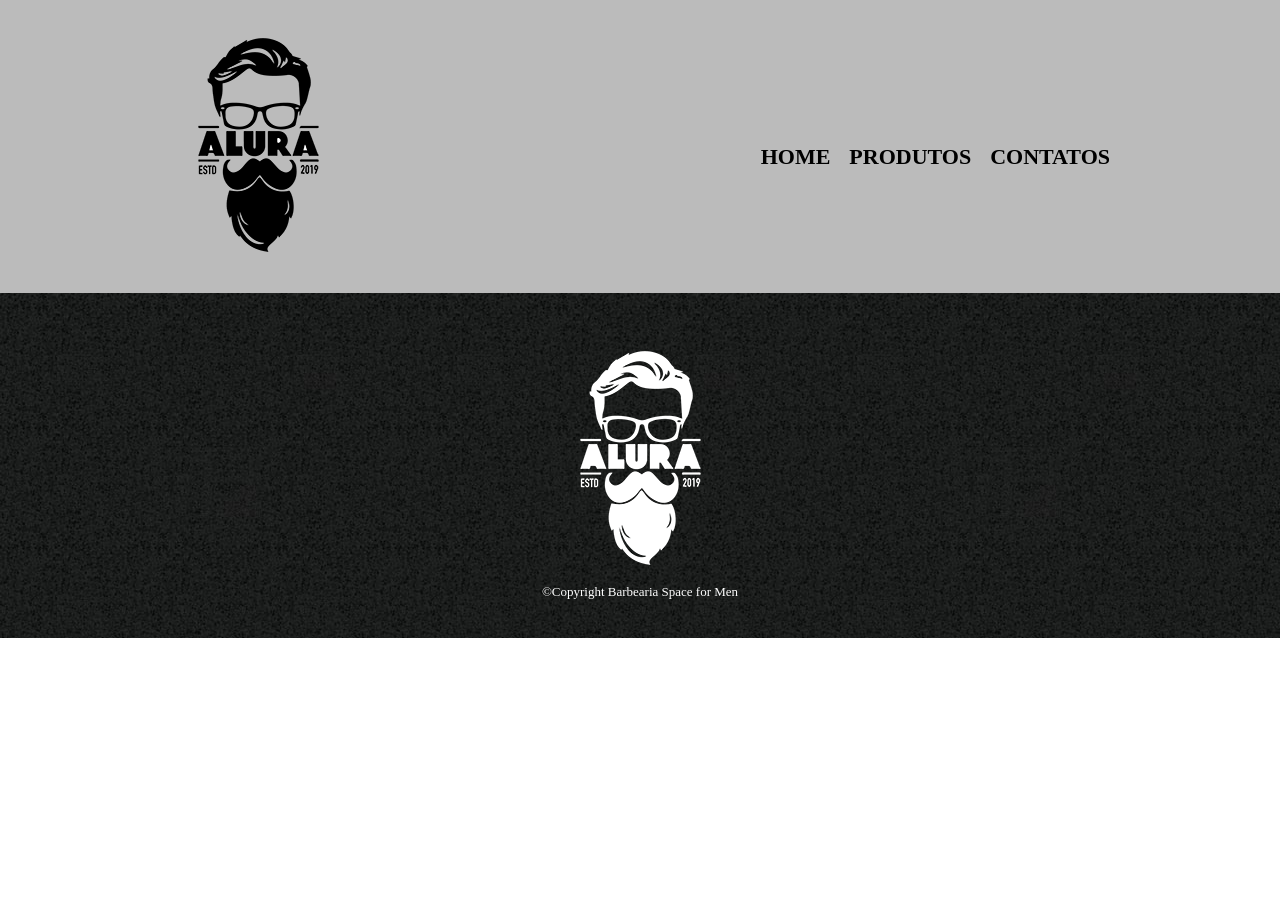
==== contatos.html @ 90d72022 "atualização do projeto 11/09/2026" ====
<!DOCTYPE html>
<html lang="pt-br">
<head>
    <meta charset="UTF-8">
    <meta name="viewport" content="width=device-width, initial-scale=1.0">
    <title>Contatos - Barbearia Space For Men</title>
     <link rel="stylesheet" href="reset.css">
    <link rel="stylesheet" href="contato.css">
</head>
<body>

     <header>
        <div class="caixa">
            <h1><img src="./img/logo.png" alt="logo"></h1>
            <nav>
                <ul>
                    <li><a href="index.html">Home</a> </li>
                    <li><a href="produtos.html">Produtos</a> </li>
                    <li><a href="contatos.html">Contatos</a> </li>
                </ul>
            </nav>
        </div>
    </header>


    <footer>
        <img src="./img/logo-branco.png" alt="logo-branco">
        <p class="copy">&copy;Copyright Barbearia Space for Men</p>
    </footer>
    
</body>
</html>
---- contato.css ----
header{
    background-color: #bbbbbb;
    padding: 20px 0;
}

.caixa{
    width: 940px;
    margin: 0 auto;
    position: relative;
}

nav{
    position: absolute;
    top:126px;
    right: 0px;
}

nav li{
    display: inline;
    margin: 0 0 0 15px;
}

nav a{
    text-transform: uppercase;
    color: #000000;
    font-weight: bold;
    font-size: 22px;
    text-decoration: none;

}

nav a:hover{
    color: #c78c19;
    text-decoration: underline;
}

footer{
    text-align: center;
    background-image: url(./img/bg.jpg);
    color: white;
    padding: 40px 0;
    font-size: 13px;
 
    
}
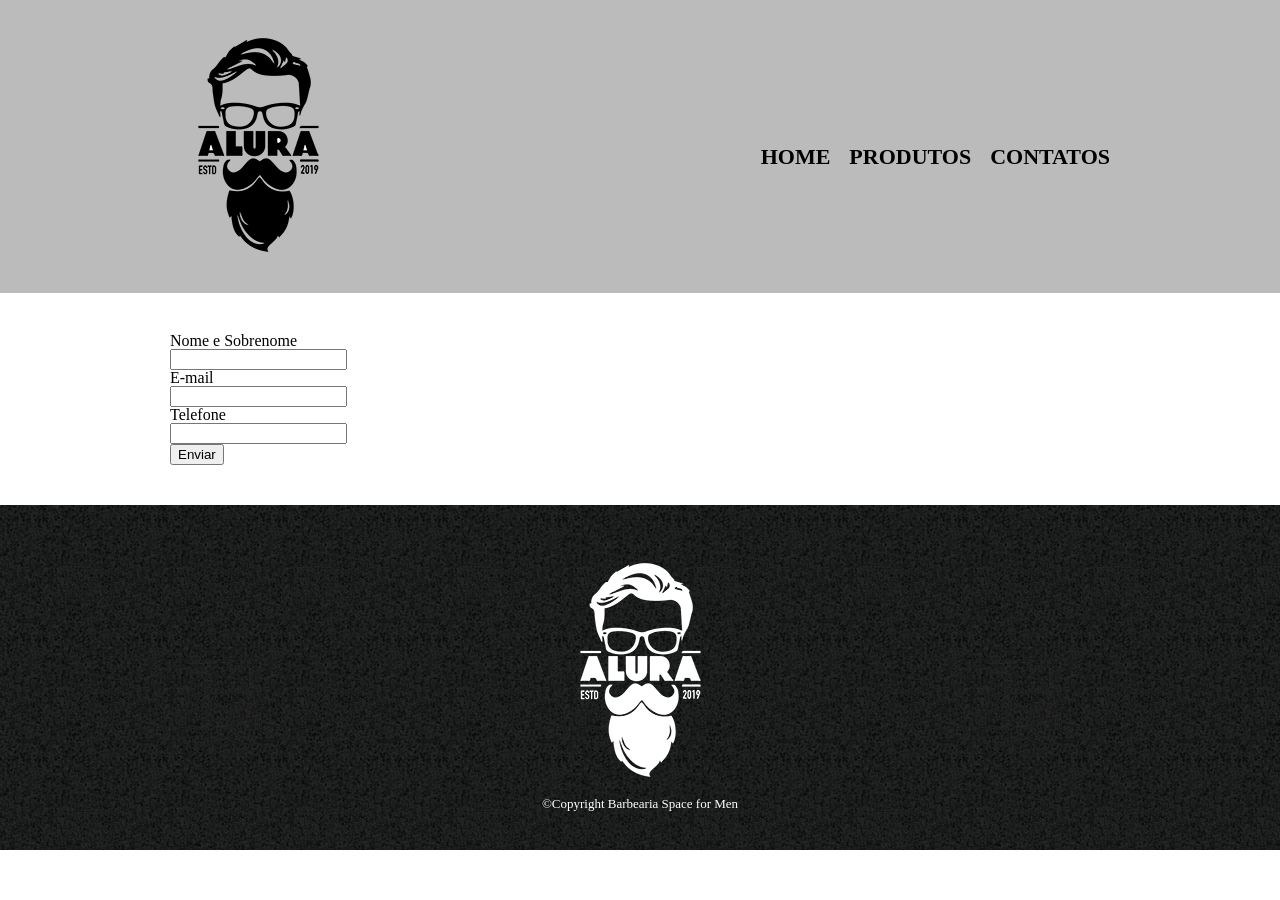
==== commit 408cd446: "Atualização da aula dia 14/09/2026" ====
--- a/contatos.html
+++ b/contatos.html
@@ -22,6 +22,24 @@
         </div>
     </header>
 
+    <main>
+
+        <form action="">
+            <label for="nomesobrenome">Nome e Sobrenome</label>
+            <input type="text" id="nomesobrenome">
+
+            <label for="email">E-mail</label>
+            <input type="text" id="email">
+
+            <label for="tel">Telefone</label>
+            <input type="text"  id="tel">
+
+             <input type="submit" value="Enviar">
+
+
+        </form>
+    </main>
+
 
     <footer>
         <img src="./img/logo-branco.png" alt="logo-branco">
--- a/contato.css
+++ b/contato.css
@@ -34,6 +34,25 @@
     text-decoration: underline;
 }
 
+
+main{
+    width: 940px;
+    margin: 0 auto;
+}
+
+
+form{
+    margin: 40px 0;
+}
+
+form label{
+    display: block;
+}
+
+form input{
+    display: block;
+}
+
 footer{
     text-align: center;
     background-image: url(./img/bg.jpg);
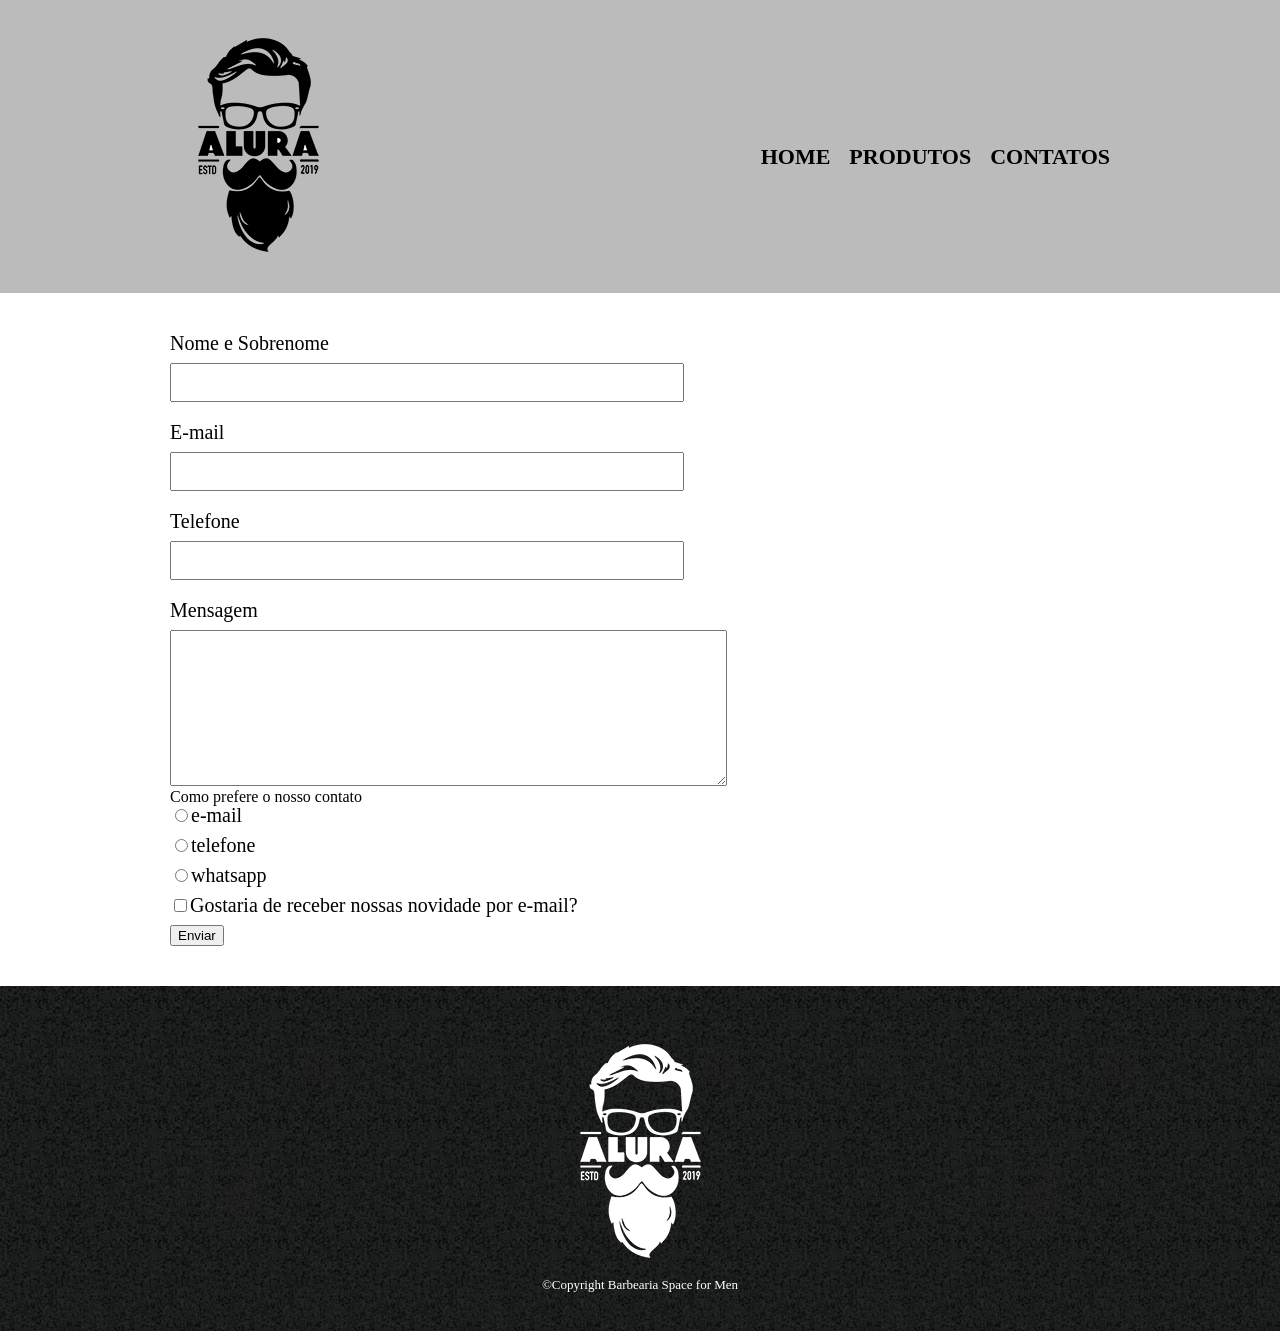
==== commit 48429eed: "atualização da aula dia 17/09/2026" ====
--- a/contatos.html
+++ b/contatos.html
@@ -1,15 +1,17 @@
 <!DOCTYPE html>
 <html lang="pt-br">
+
 <head>
     <meta charset="UTF-8">
     <meta name="viewport" content="width=device-width, initial-scale=1.0">
     <title>Contatos - Barbearia Space For Men</title>
-     <link rel="stylesheet" href="reset.css">
+    <link rel="stylesheet" href="reset.css">
     <link rel="stylesheet" href="contato.css">
 </head>
+
 <body>
 
-     <header>
+    <header>
         <div class="caixa">
             <h1><img src="./img/logo.png" alt="logo"></h1>
             <nav>
@@ -26,15 +28,34 @@
 
         <form action="">
             <label for="nomesobrenome">Nome e Sobrenome</label>
-            <input type="text" id="nomesobrenome">
+            <input type="text" id="nomesobrenome" class="inputs-padrao">
 
             <label for="email">E-mail</label>
-            <input type="text" id="email">
+            <input type="text" id="email" class="inputs-padrao">
 
             <label for="tel">Telefone</label>
-            <input type="text"  id="tel">
+            <input type="text" id="tel" class="inputs-padrao">
 
-             <input type="submit" value="Enviar">
+            <label for="Mensagem">Mensagem</label>
+            <textarea name="" id="Mensagem" cols="67.2" rows="10"></textarea>
+
+            <div>
+                <p>Como prefere o nosso contato</p>
+                <label for="radio-email"><input type="radio" name="contato" id="radio-email">e-mail</label>
+                
+
+                <label for="radio-telefone"><input type="radio" name="contato" id="radio-telefone">telefone</label>
+             
+
+                <label for="radio-whatsapp"><input type="radio" name="contato" id="radio-whatsapp">whatsapp</label>
+                
+            </div>
+
+            <label for="checkbox"><input type="checkbox" name="" id="checkbox">Gostaria de receber nossas novidade por e-mail?</label>
+         
+
+
+            <input type="submit" value="Enviar">
 
 
         </form>
@@ -45,6 +66,7 @@
         <img src="./img/logo-branco.png" alt="logo-branco">
         <p class="copy">&copy;Copyright Barbearia Space for Men</p>
     </footer>
-    
+
 </body>
+
 </html>
--- a/contato.css
+++ b/contato.css
@@ -47,10 +47,16 @@
 
 form label{
     display: block;
+    margin: 0 0 10px;
+    font-size: 20px;
 }
 
-form input{
+.inputs-padrao{
     display: block;
+    margin: 0 0 20px;
+    padding: 10px 20px;
+    width: 50%;
+    
 }
 
 footer{
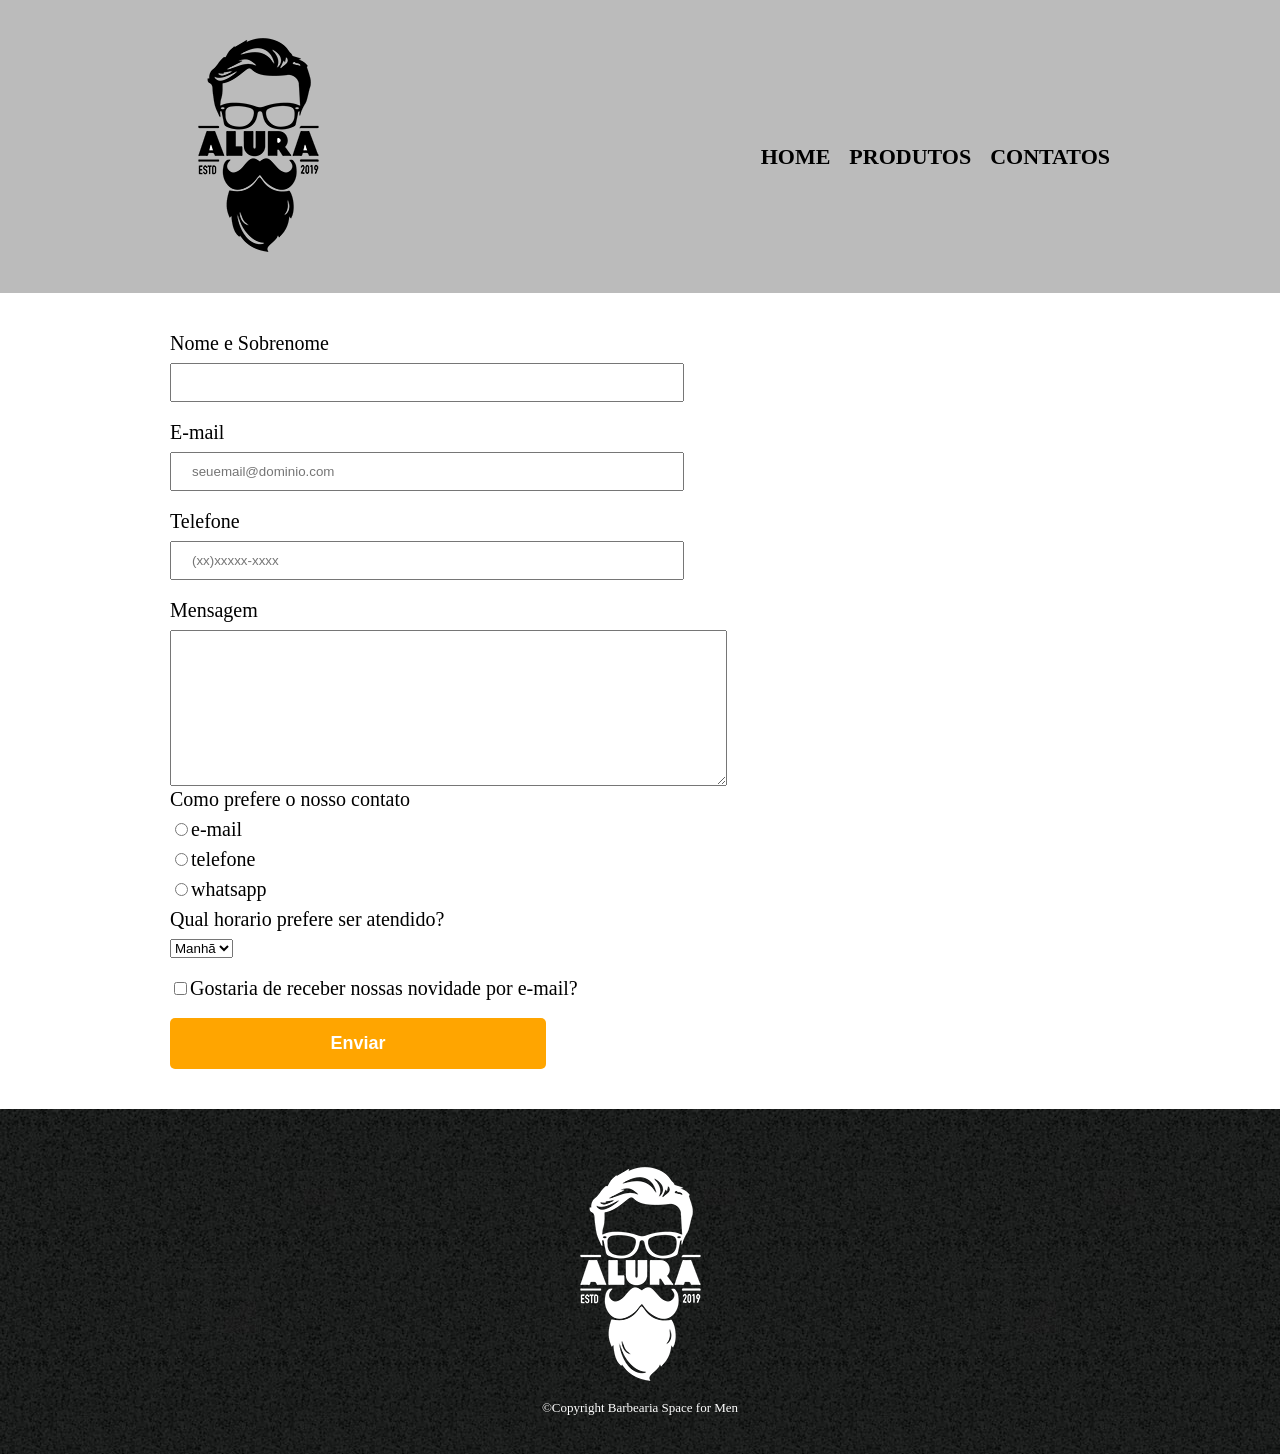
==== commit 5420d516: "atualização da aula dia 21/09/2026" ====
--- a/contatos.html
+++ b/contatos.html
@@ -28,19 +28,19 @@
 
         <form action="">
             <label for="nomesobrenome">Nome e Sobrenome</label>
-            <input type="text" id="nomesobrenome" class="inputs-padrao">
+            <input type="text" id="nomesobrenome" class="inputs-padrao" required>
 
             <label for="email">E-mail</label>
-            <input type="text" id="email" class="inputs-padrao">
+            <input type="email" id="email" class="inputs-padrao" required placeholder="seuemail@dominio.com">
 
             <label for="tel">Telefone</label>
-            <input type="text" id="tel" class="inputs-padrao">
+            <input type="tel" id="tel" class="inputs-padrao" required placeholder="(xx)xxxxx-xxxx">
 
             <label for="Mensagem">Mensagem</label>
             <textarea name="" id="Mensagem" cols="67.2" rows="10"></textarea>
 
-            <div>
-                <p>Como prefere o nosso contato</p>
+            <fieldset>
+                <legend>Como prefere o nosso contato</legend>
                 <label for="radio-email"><input type="radio" name="contato" id="radio-email">e-mail</label>
                 
 
@@ -49,13 +49,25 @@
 
                 <label for="radio-whatsapp"><input type="radio" name="contato" id="radio-whatsapp">whatsapp</label>
                 
-            </div>
+            </fieldset>
 
-            <label for="checkbox"><input type="checkbox" name="" id="checkbox">Gostaria de receber nossas novidade por e-mail?</label>
+            <fieldset>
+
+            <legend>Qual horario prefere ser atendido?</legend>
+            <select name="" id="">
+
+                <option value="">Manhã</option>
+                <option value="">Tarde</option>
+                <option value="">Noite</option>
+
+
+            </select>
+            </fieldset>
+            <label for="checkbox" class="checkbox"><input type="checkbox" name="" id="checkbox">Gostaria de receber nossas novidade por e-mail?</label>
          
 
 
-            <input type="submit" value="Enviar">
+            <input type="submit" value="Enviar" class="enviar">
 
 
         </form>
--- a/contato.css
+++ b/contato.css
@@ -45,7 +45,7 @@
     margin: 40px 0;
 }
 
-form label{
+form label, form legend{
     display: block;
     margin: 0 0 10px;
     font-size: 20px;
@@ -59,6 +59,21 @@
     
 }
 
+.checkbox{
+    margin: 20px 0;
+}
+
+.enviar{
+    width: 40%;
+    padding: 15px 0;
+    background-color: orange;
+    color: white;
+    font-weight: bold;
+    font-size: 18px;
+    border: none;
+    border-radius: 5px;
+}
+
 footer{
     text-align: center;
     background-image: url(./img/bg.jpg);
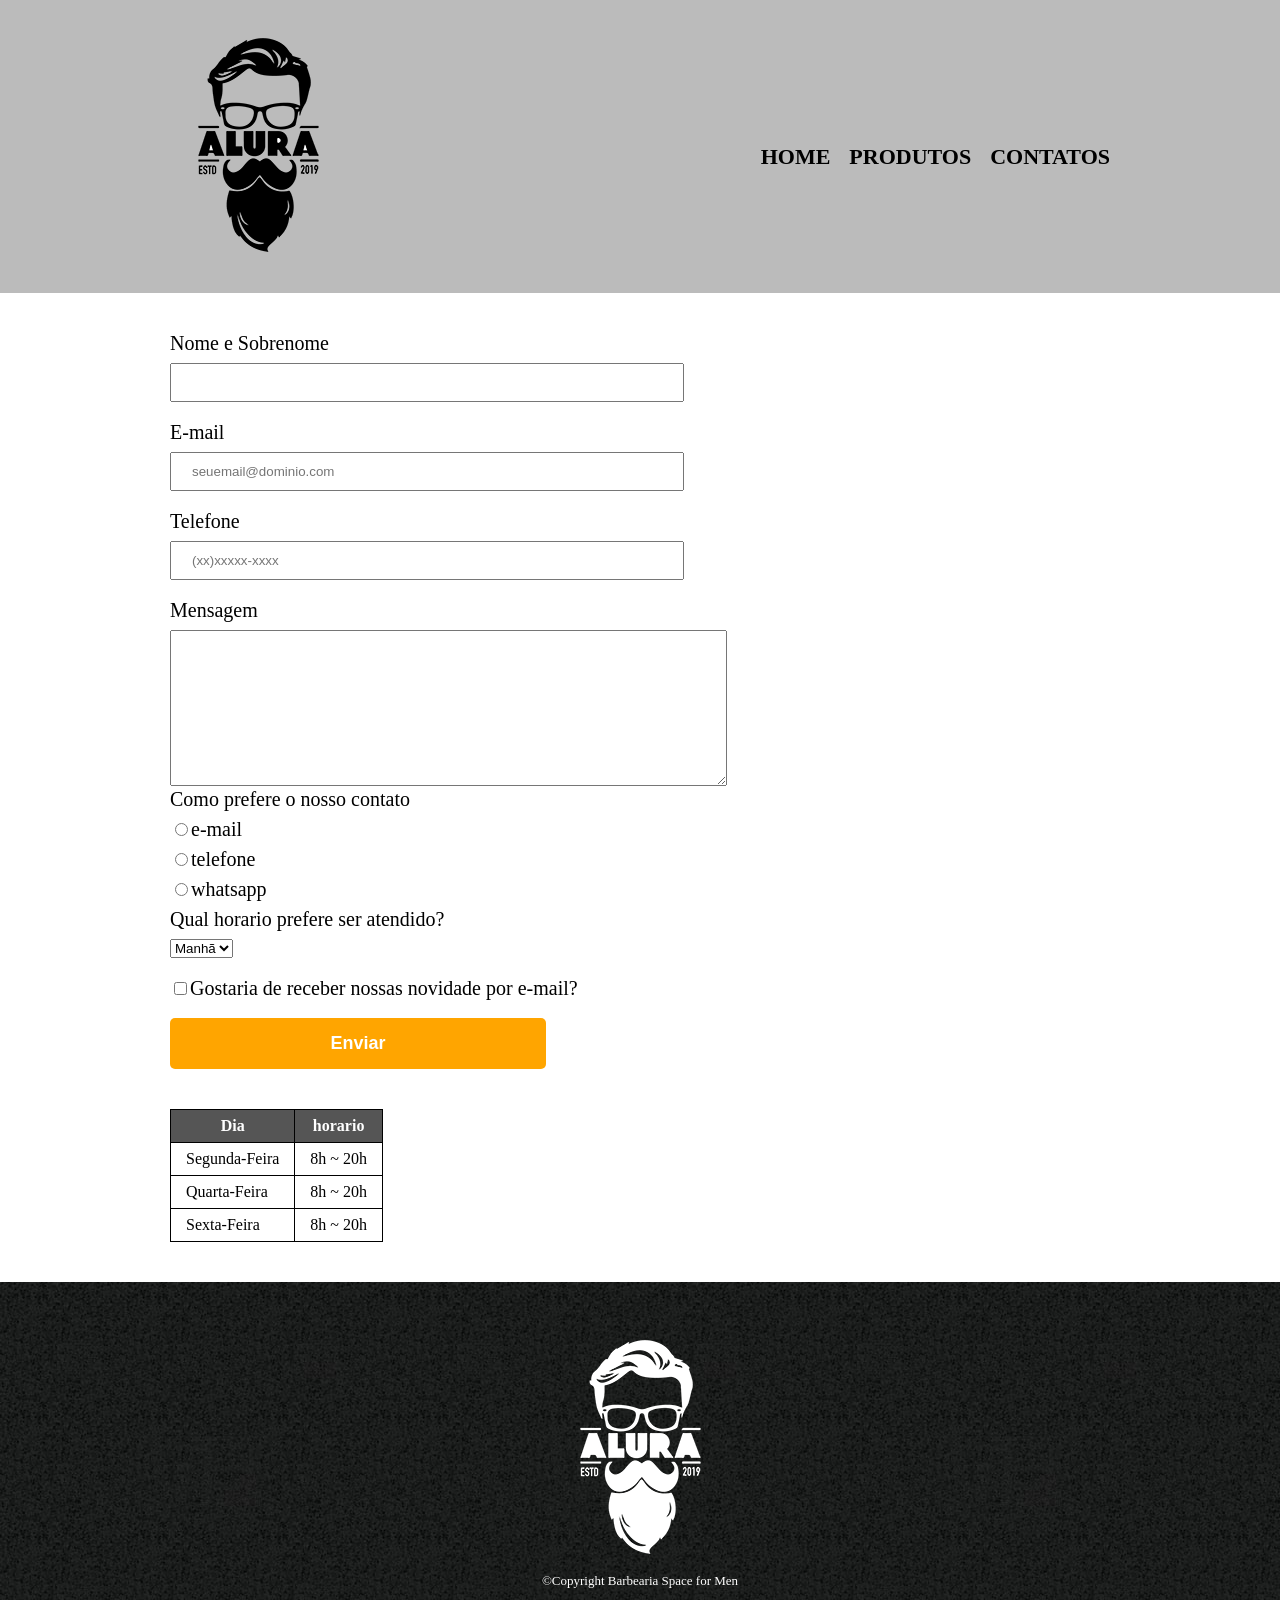
==== commit 168f9db1: "atualização da aula dia 22/09/2026" ====
--- a/contatos.html
+++ b/contatos.html
@@ -42,35 +42,65 @@
             <fieldset>
                 <legend>Como prefere o nosso contato</legend>
                 <label for="radio-email"><input type="radio" name="contato" id="radio-email">e-mail</label>
-                
+
 
                 <label for="radio-telefone"><input type="radio" name="contato" id="radio-telefone">telefone</label>
-             
+
 
                 <label for="radio-whatsapp"><input type="radio" name="contato" id="radio-whatsapp">whatsapp</label>
-                
+
             </fieldset>
 
             <fieldset>
 
-            <legend>Qual horario prefere ser atendido?</legend>
-            <select name="" id="">
+                <legend>Qual horario prefere ser atendido?</legend>
+                <select name="" id="">
 
-                <option value="">Manhã</option>
-                <option value="">Tarde</option>
-                <option value="">Noite</option>
+                    <option value="">Manhã</option>
+                    <option value="">Tarde</option>
+                    <option value="">Noite</option>
 
 
-            </select>
+                </select>
             </fieldset>
-            <label for="checkbox" class="checkbox"><input type="checkbox" name="" id="checkbox">Gostaria de receber nossas novidade por e-mail?</label>
-         
+            <label for="checkbox" class="checkbox"><input type="checkbox" name="" id="checkbox">Gostaria de receber
+                nossas novidade por e-mail?</label>
+
 
 
             <input type="submit" value="Enviar" class="enviar">
 
 
         </form>
+
+        <table>
+
+            <thead>
+                <tr>
+                    <th>Dia</th>
+                    <th>horario</th>
+                </tr>
+
+            </thead>
+
+            <tbody>
+                <tr>
+                    <td>Segunda-Feira</td>
+                    <td>8h ~ 20h</td>
+                </tr>
+                <tr>
+                    <td>Quarta-Feira</td>
+                    <td>8h ~ 20h</td>
+                </tr>
+                <tr>
+                    <td>Sexta-Feira</td>
+                    <td>8h ~ 20h</td>
+                </tr>
+
+            </tbody>
+        </table>
+
+
     </main>
 
 
--- a/contato.css
+++ b/contato.css
@@ -63,6 +63,21 @@
     margin: 20px 0;
 }
 
+table{
+    margin: 20px 0 40px;
+}
+
+thead{
+    background-color: #555555;
+    color: white;
+    font-weight: bold;
+}
+
+td, th{
+    border: solid 1px #000000;
+    padding: 8px 15px;
+}
+
 .enviar{
     width: 40%;
     padding: 15px 0;
@@ -72,6 +87,13 @@
     font-size: 18px;
     border: none;
     border-radius: 5px;
+    transition: 1s;
+}
+
+.enviar:hover{
+    background-color: darkorange;
+
+  transform: rotate(70deg) scale(1.2);
 }
 
 footer{
